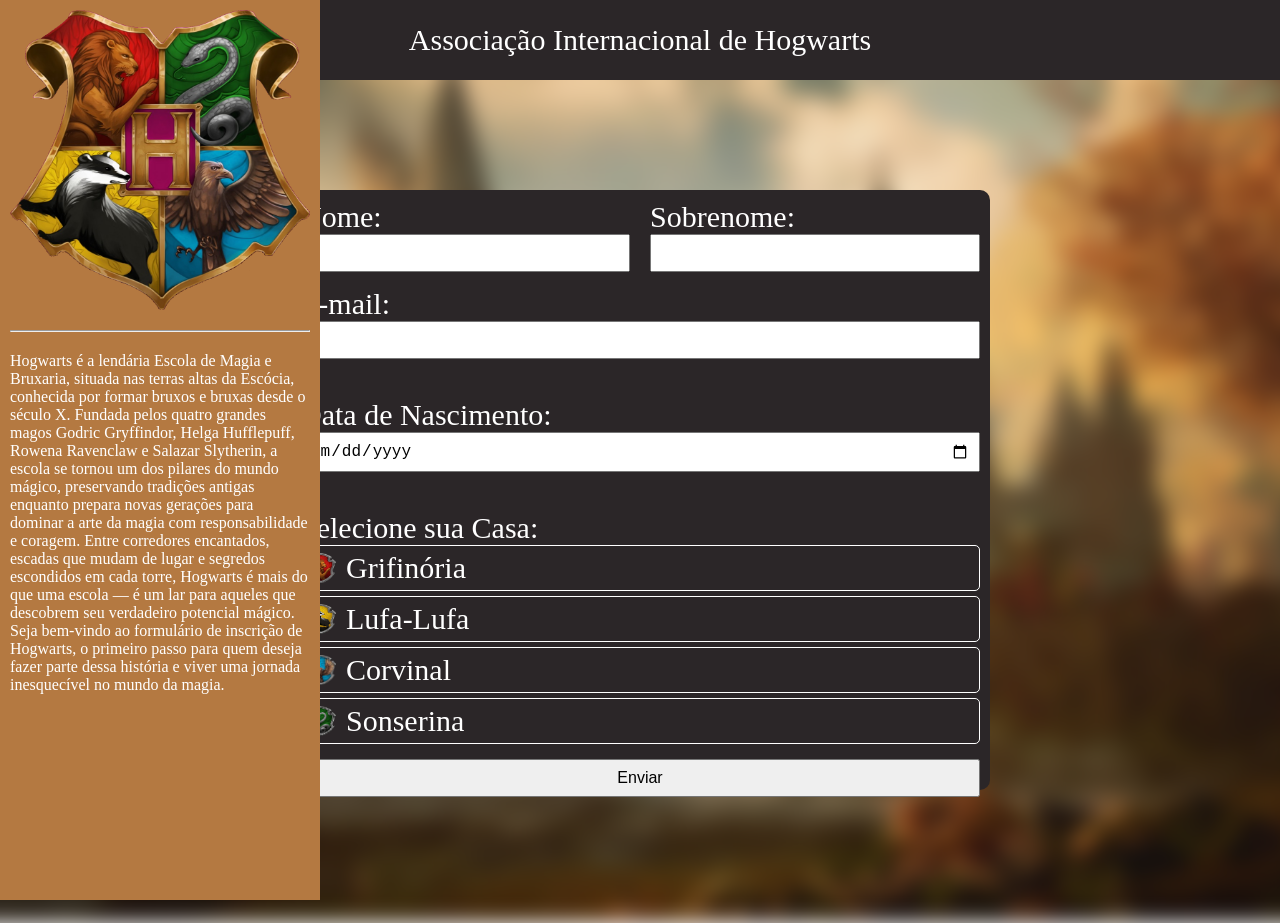
==== Formulário para Hogwarts/index.html @ a3d61e18 "Ok" ====
<!DOCTYPE html>
<html lang="pt-BR">
<head>
    <meta charset = "UTF-8">
    <title>Hogwarts Legacy</title>
    <link rel="stylesheet" href="styles.css">
</head>
<body>
    <header>Associação Internacional de Hogwarts</header>
    <main>
        <aside><img class="logo" src="hogwarts_logo.png" alt="Logo de Hogwarts" >
            <hr>
           <p>Hogwarts é a lendária Escola de Magia e Bruxaria, situada nas terras altas da Escócia, conhecida por formar bruxos e bruxas desde o século X. Fundada pelos quatro grandes magos Godric Gryffindor, Helga Hufflepuff, Rowena Ravenclaw e Salazar Slytherin, a escola se tornou um dos pilares do mundo mágico, preservando tradições antigas enquanto prepara novas gerações para dominar a arte da magia com responsabilidade e coragem. Entre corredores encantados, escadas que mudam de lugar e segredos escondidos em cada torre, Hogwarts é mais do que uma escola — é um lar para aqueles que descobrem seu verdadeiro potencial mágico. Seja bem-vindo ao formulário de inscrição de Hogwarts, o primeiro passo para quem deseja fazer parte dessa história e viver uma jornada inesquecível no mundo da magia.</p>
        </aside>
        <section>
            <form action="get"> 
                <div class="nome">
                    <div class="field">
                        <label for="name">Nome:</label>
                        <input type="text" id="name" name="name" required>
                    </div>
                    <div class="field">
                        <label for="surname">Sobrenome:</label>
                        <input type="text" id="surname" name="surname" required>
                    </div>
                </div>

                <label for="email">E-mail:</label>
                <input type="email" id="email" name="email" required><br>

                <label for="birthdate">Data de Nascimento:</label>
                <input type="date" id="birthdate" name="birthdate" required><br>

                <div class="house-selection">
                    <p>Selecione sua Casa:</p>
                    <label class="house-option">
                        <input type="radio" name="house" value="gryffindor" required>
                        <img src="grifinoria.webp" alt="Grifinória" class="house-logo"> Grifinória
                    </label>
                    <label class="house-option">
                        <input type="radio" name="house" value="hufflepuff" required>
                        <img src="lufalufa.webp" alt="Lufa-Lufa" class="house-logo"> Lufa-Lufa
                    </label>
                    <label class="house-option">
                        <input type="radio" name="house" value="ravenclaw" required>
                        <img src="corvinal.webp" alt="Corvinal" class="house-logo"> Corvinal
                    </label>
                    <label class="house-option">
                        <input type="radio" name="house" value="slytherin" required>
                        <img src="sonserina.webp" alt="Sonserina" class="house-logo"> Sonserina
                    </label>
                </div>

                <input type="submit" value="Enviar">
            </form>
        </section>
    </main>
</body>
</html>
---- Formulário para Hogwarts/styles.css ----
* {
    margin: 0;
    padding: 0;
    box-sizing: border-box;
    color: white
}

body {
    display: flex;
    flex-direction: column;
    height: 100vh;
    position: relative;
    overflow: hidden;
}

body::before {
    content: "";
    position: absolute;
    inset: 0;
    background-image: url('fundo.webp');
    background-size: cover;
    background-position: center;
    background-repeat: no-repeat;
    filter: blur(10px);
    transform: scale(1.05);
    z-index: -1;
}
header{
    display: flex;
    justify-content: center;
    align-items: center; 
    text-align: center;
    font-size: 30px;
    background-color: #2b2628;
    height: 80px;
}
input, select {
    width: 100%;
    box-sizing: border-box;
    padding: 8px;
    margin-bottom: 5px;
    font-size: 16px;
    color: black;
}
option {
    color: black;
}
input[type="submit"] {
    margin-top: auto;
}
.house-selection {
    margin-bottom: 10px;
}
.house-option {
    display: flex;
    align-items: center;
    margin-bottom: 5px;
    cursor: pointer;
    padding: 5px;
    border: 1px solid #fff;
    border-radius: 5px;
}
.house-option:hover {
    background-color: rgba(255, 255, 255, 0.1);
}
.house-logo {
    width: 30px;
    height: 30px;
    margin-right: 10px;
}
input[type="radio"] {
    display: none;
}
.nome {
    display: flex;
    gap: 20px;
    margin-bottom: 10px;
}
.field {
    flex: 1;
    display: flex;
    flex-direction: column;
}
form{
    height: 600px;
    width: 700px;
    padding: 10px;
    border-radius: 10px;
    background-color: #2b2628;
    font-size: 30px;
    display: flex;
    flex-direction: column;
}
main{
    display: flex;
    flex: 1;
}

aside {
    position: fixed;
    top: 0;
    width: 320px;
    height: 100vh;
    padding: 10px;
    background-color: #b47941;
    display: flex;
    flex-direction: column;
    gap: 20px;
}
aside img {
    width: 300px;
    height: 300px;
}

section {
    flex: 1;
    display: flex;
    justify-content: center;
    align-items: center;
}
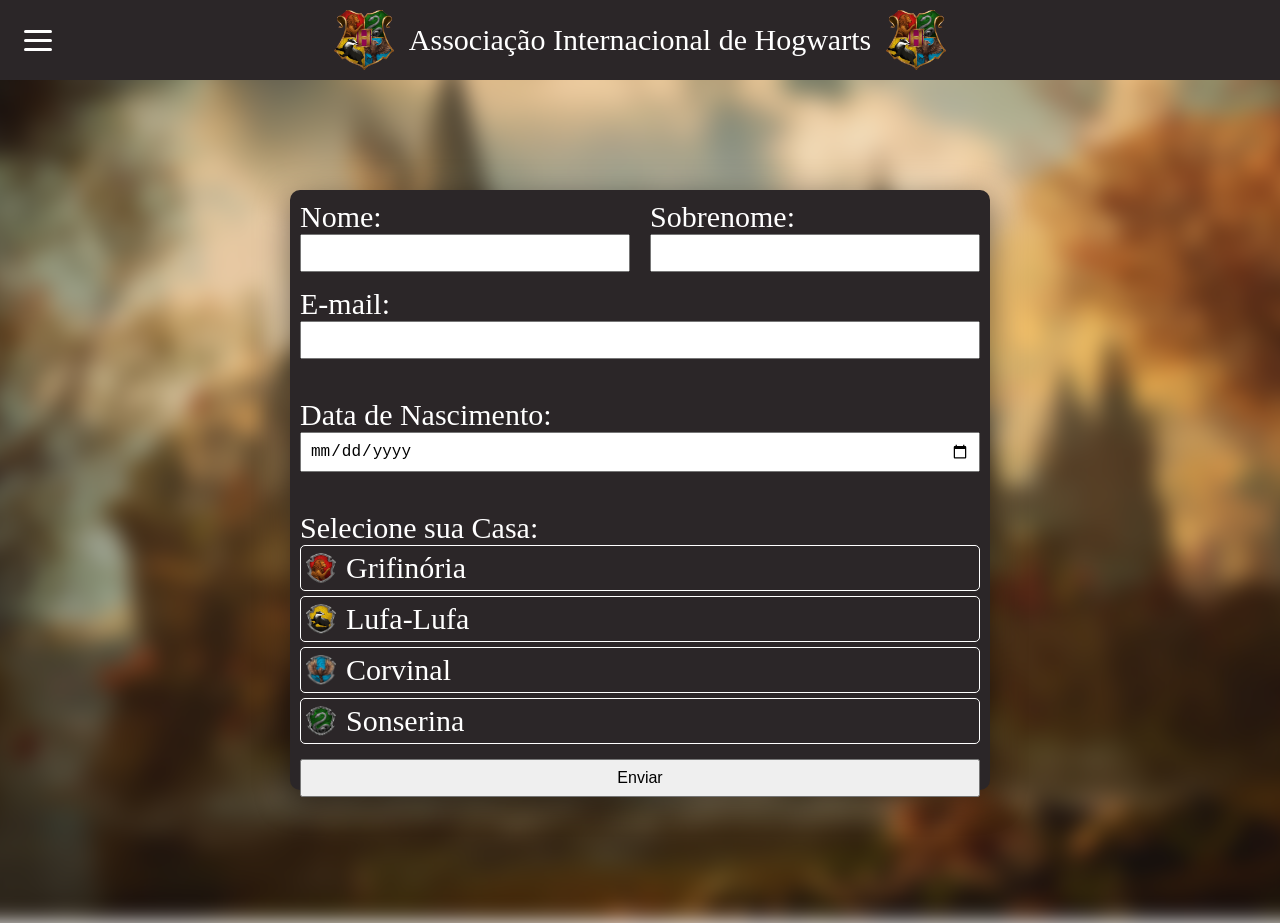
==== commit 3794dee8: "Feito desde 26/04, final." ====
--- a/Formulário para Hogwarts/index.html
+++ b/Formulário para Hogwarts/index.html
@@ -6,12 +6,18 @@
     <link rel="stylesheet" href="styles.css">
 </head>
 <body>
-    <header>Associação Internacional de Hogwarts</header>
+    <header>
+        <button class="hamburger">
+            <span></span>
+            <span></span>
+            <span></span>
+        </button>
+        <img src="hogwarts_logo.png" alt="Logo Hogwarts" class="header-logo">
+        <span>Associação Internacional de Hogwarts</span>
+        <img src="hogwarts_logo.png" alt="Logo Hogwarts" class="header-logo">
+    </header>
     <main>
-        <aside><img class="logo" src="hogwarts_logo.png" alt="Logo de Hogwarts" >
-            <hr>
-           <p>Hogwarts é a lendária Escola de Magia e Bruxaria, situada nas terras altas da Escócia, conhecida por formar bruxos e bruxas desde o século X. Fundada pelos quatro grandes magos Godric Gryffindor, Helga Hufflepuff, Rowena Ravenclaw e Salazar Slytherin, a escola se tornou um dos pilares do mundo mágico, preservando tradições antigas enquanto prepara novas gerações para dominar a arte da magia com responsabilidade e coragem. Entre corredores encantados, escadas que mudam de lugar e segredos escondidos em cada torre, Hogwarts é mais do que uma escola — é um lar para aqueles que descobrem seu verdadeiro potencial mágico. Seja bem-vindo ao formulário de inscrição de Hogwarts, o primeiro passo para quem deseja fazer parte dessa história e viver uma jornada inesquecível no mundo da magia.</p>
-        </aside>
+        <aside></aside>
         <section>
             <form action="get"> 
                 <div class="nome">
--- a/Formulário para Hogwarts/styles.css
+++ b/Formulário para Hogwarts/styles.css
@@ -33,6 +33,34 @@
     font-size: 30px;
     background-color: #2b2628;
     height: 80px;
+    gap: 15px;
+    position: relative;
+}
+.hamburger {
+    position: absolute;
+    left: 20px;
+    background: none;
+    border: none;
+    cursor: pointer;
+    display: flex;
+    flex-direction: column;
+    gap: 6px;
+    padding: 0;
+    width: 35px;
+    height: 35px;
+    justify-content: center;
+    align-items: center;
+}
+.hamburger span {
+    width: 28px;
+    height: 3px;
+    background-color: white;
+    border-radius: 2px;
+    transition: 0.3s;
+}
+.header-logo {
+    width: 60px;
+    height: 60px;
 }
 input, select {
     width: 100%;
@@ -90,6 +118,7 @@
     font-size: 30px;
     display: flex;
     flex-direction: column;
+    box-shadow: 0 8px 32px rgba(0, 0, 0, 0.5);
 }
 main{
     display: flex;
@@ -102,9 +131,11 @@
     width: 320px;
     height: 100vh;
     padding: 10px;
-    background-color: #b47941;
+    
     display: flex;
     flex-direction: column;
+    justify-content: center;
+    align-items: center;
     gap: 20px;
 }
 aside img {
